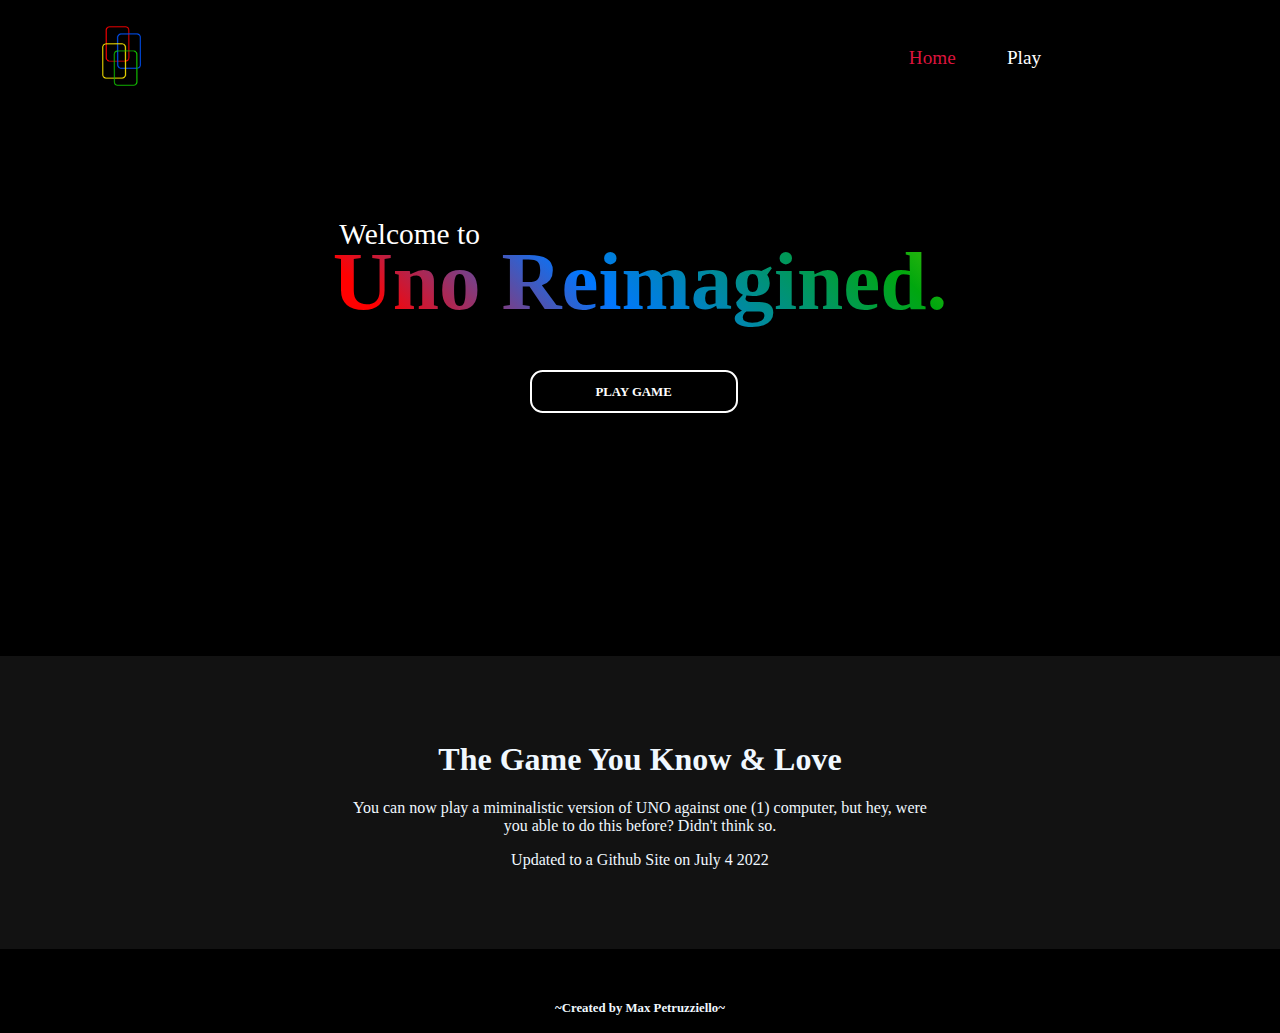
==== index.html @ f48a2a8b "Second Commit" ====
<html lang="en" dir="ltr">
  <head>
    <meta charset="utf-8">
    <title>Uno Reimagined</title>
    <link rel="icon" type="image/x-icon" href="/images/favicon.ico">
  </head>
    <link href='./UnoWebsite.css' rel='stylesheet'>
    <header id="header">
      <a href="./UnoWebsite.html">
      <img class="icon" src="./images/icon.png" >
      </a>
     <h1>
      <a class="HomeButton" href="./UnoWebsite.html">Home</a>
     </h1>
     <h1>
      <a class="GameButton" href="./Game.html">Play</a>
     </h1>
  </header>
  <body>
    <div class="topOfPage"> 
      <div class="col-12">
        <h1 class='welcome'>Welcome to</h1>
        <h1 class='gradientText'>Uno Reimagined.</h1>
        <a class="playButton" href="./Game.html">PLAY GAME</a>

        <!-- Uncomment this when you create a how to play page or section -->
        <!-- <a class="infoButton" href="./UnoWebsite.html">HOW TO PLAY</a> -->
      </div>
      <!-- <div class="col-3">
        <img class="unoLogoCard" src="./images/LogoCard.png" >
      </div> -->
    </div>
    <div class="row info">
      <div class="col-12">
        <h1 class="infoHeader">The Game You Know & Love</h1>
        <p class="infoParagraph">
          You can now play a miminalistic version of UNO against one (1) computer, but hey, were you able to do this before? Didn't think so.
        </p>
        <p> Updated to a Github Site on July 4 2022</p>
      </div>
    </div>
  </body>
  <footer class="footer">
      <h4>~Created by Max Petruzziello~</h4>
  </footer>
</html>
---- UnoWebsite.css ----
header {
  position:relative;
  margin-top: 2vw;
  width: auto;
  display: flex;
  align-items: right;
  align-content: right;
}

.icon {
  width:3vw;
  height: auto;
  margin-left: 8vw;
}

.homeButton,.gameButton{
  display:inline;
  float:right;
}

.gameButton:hover {
  color: rgb(151, 151, 151);
}

.homeButton {
  margin-left: 60vw;
  font-size: 1.5vw;
  font-weight: 500;
  color: crimson;
  text-decoration: none;
}


.gameButton {
  margin-left: 4vw;
  font-size: 1.5vw;
  font-weight: 500;
  color: #fff;
  text-decoration: none;
}

body {
  text-align: center;
  margin:0;
  font-family: Montserrat;
  color: aliceblue;
  background: black;
}

.topOfPage{
  margin-top: 10vw;
}

.col-12{
  width:100%;
}

.col-8{
  width: 66.6%;
}

.col-3{
  width:25%;
}

.col-4{
  width: 33%;
}

.welcome {
  font-family: Montserrat;
  text-align: center;
  margin-left: -36%;
  font-weight: 350;
  background-clip: text;
  font-size: 2.3vw;
  color: white;
}

/* .gradientText {
  margin-top:-3%;
  -webkit-background-clip: text;
  background-image: linear-gradient(45deg, #ff0000, #0000ff);
  -webkit-text-fill-color: transparent;
  font-family: Montserrat;
  font-weight: 750;
  text-align: center;
  padding-left: 0px;
  background-clip: text;
  font-size: 6.5vw;
  z-index: 0;
} */

.gradientText {
  margin-top:-3%;
  font-family: Montserrat;
  font-weight: 750;
  text-align: center;
  padding-left: 0px;
  font-size: 6.5vw;
  z-index: 0;
  background: linear-gradient(45deg, rgb(255, 0, 0) 15%, rgb(0, 119, 255) 24%, rgb(0, 167, 14) 36%,#FF0 48%, rgb(0, 167, 14) 60%, rgb(0, 119, 255) 72%, rgb(255, 0, 0) 85%);
  background-size: 200% auto;
  color: #000;
  background-clip: text;
  -webkit-background-clip: text;
  -webkit-text-fill-color: transparent;
  animation-duration: 10s;
  animation-direction: backwards;
  animation-name: shine2;
  animation-iteration-count:infinite;
}

@keyframes shine2 {
  0%{background-position:0% 50%}
  50%{background-position:100% 50%}
  100%{background-position:0% 50%}
}
  @keyframes shine {
    0% {
      background-position: 0% center;
  } 100% {
    background-position: 205% center;
  }
  }



.unoLogoCard {
  animation: float 10s infinite;
  opacity: 75%;
  margin-top:-17vw;
  position:relative;
   display: block;
  width: 50%;
  z-index: -10;
}

@keyframes float {
	0% {
		-webkit-transform: translatey(10px);
		transform: translatey(10px)
	}
	50% {
		-webkit-transform: translatey(-10px);
		transform: translatey(-10px)
	}
	100% {
		-webkit-transform: translatey(10px);
		transform: translatey(10px)
	}
}

.info{
  margin-top: 20%;
  width: auto;
  height:fit-content;
  background-color: #121212;
  /* border-radius: 1em; */
  padding:5%;
  justify-content: center;
  display: flex;
  text-align: center;
}

.infoParagraph {
  margin-left: 25%;
  margin-right:25%;
}

.buttons{
  display:inline;
}


.playButton:hover, .infoButton:hover {
background-color: rgb(255, 0, 0);
}

.playButton, .infoButton{
  padding: 1vw 5vw 1vw 5vw;
  background-color:rgba(255, 255, 255, 0);
  font-weight:600;
  color: rgb(255, 255, 255);
  border: white solid 2px;
  text-decoration: none;
}

.playButton {
  border-radius: 1em;
  font-size: 1vw;
  margin-right: 1vw;
}

.infoButton {
  border-radius: 1em;
  font-size: 1vw;
  margin-left: 1vw;
}



footer {
  margin-top: 4vw;
  font-size: 1vw;
}
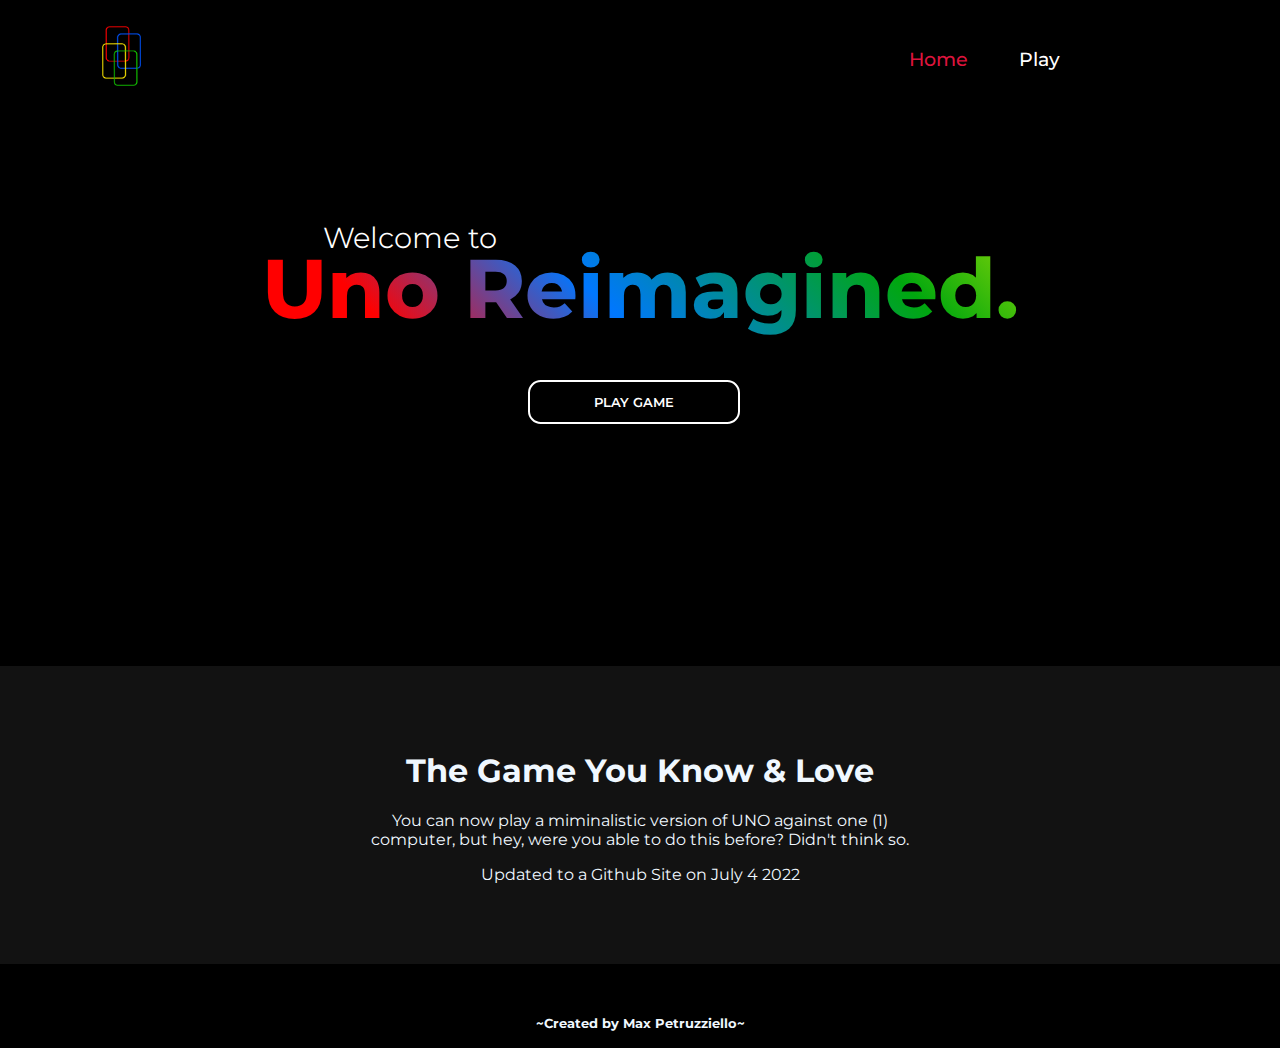
==== commit af4835e3: "Added Montserrat, Google Font" ====
--- a/index.html
+++ b/index.html
@@ -2,9 +2,13 @@
   <head>
     <meta charset="utf-8">
     <title>Uno Reimagined</title>
-    <link rel="icon" type="image/x-icon" href="/images/favicon.ico">
+    <link rel="icon" type="image/x-icon" href="./images/favicon.ico">
+    <link href='./UnoWebsite.css' rel='stylesheet'>
+    <link rel="preconnect" href="https://fonts.googleapis.com">
+    <link rel="preconnect" href="https://fonts.gstatic.com" crossorigin>
+    <link href="https://fonts.googleapis.com/css2?family=Montserrat:ital,wght@0,100;0,200;0,300;0,400;0,500;0,600;0,700;0,800;0,900;1,100;1,200;1,300;1,400;1,500;1,600;1,700;1,800;1,900&display=swap" rel="stylesheet">
   </head>
-    <link href='./UnoWebsite.css' rel='stylesheet'>
+  <body>
     <header id="header">
       <a href="./UnoWebsite.html">
       <img class="icon" src="./images/icon.png" >
@@ -16,7 +20,6 @@
       <a class="GameButton" href="./Game.html">Play</a>
      </h1>
   </header>
-  <body>
     <div class="topOfPage"> 
       <div class="col-12">
         <h1 class='welcome'>Welcome to</h1>
